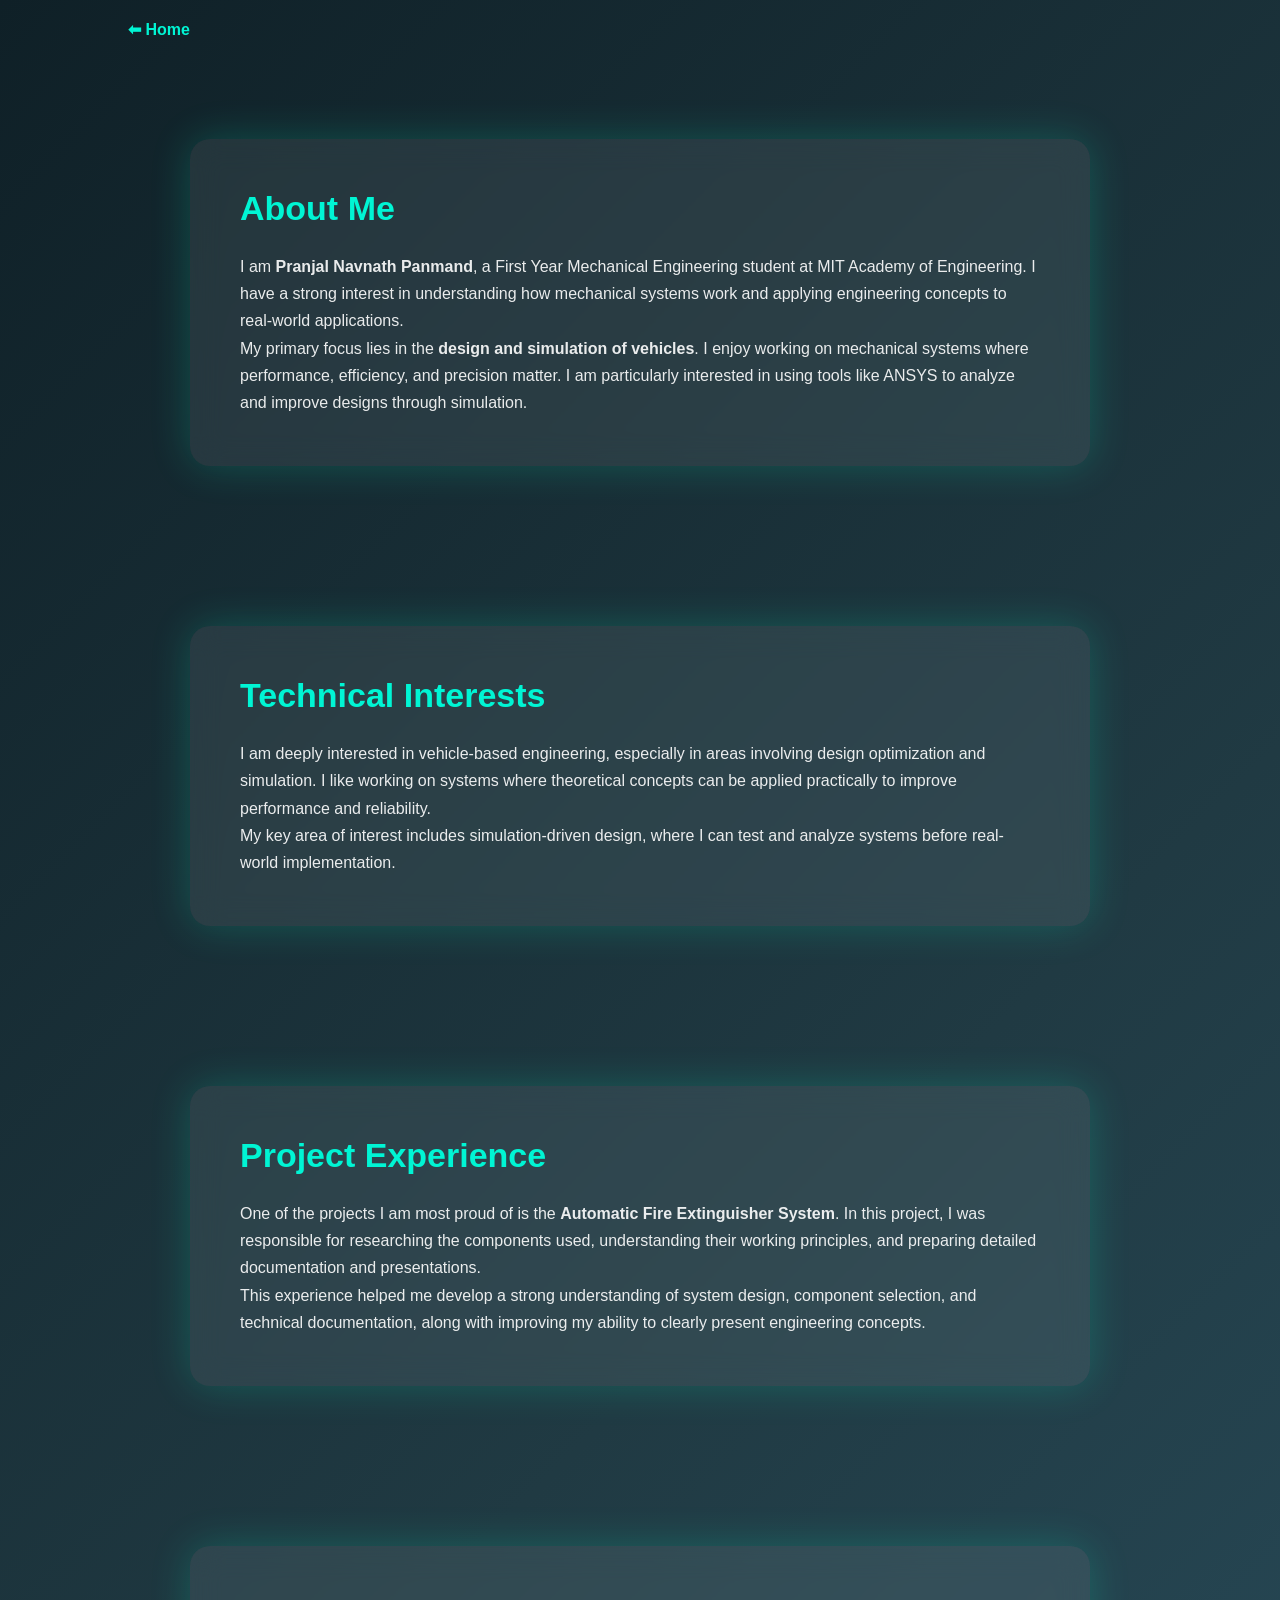
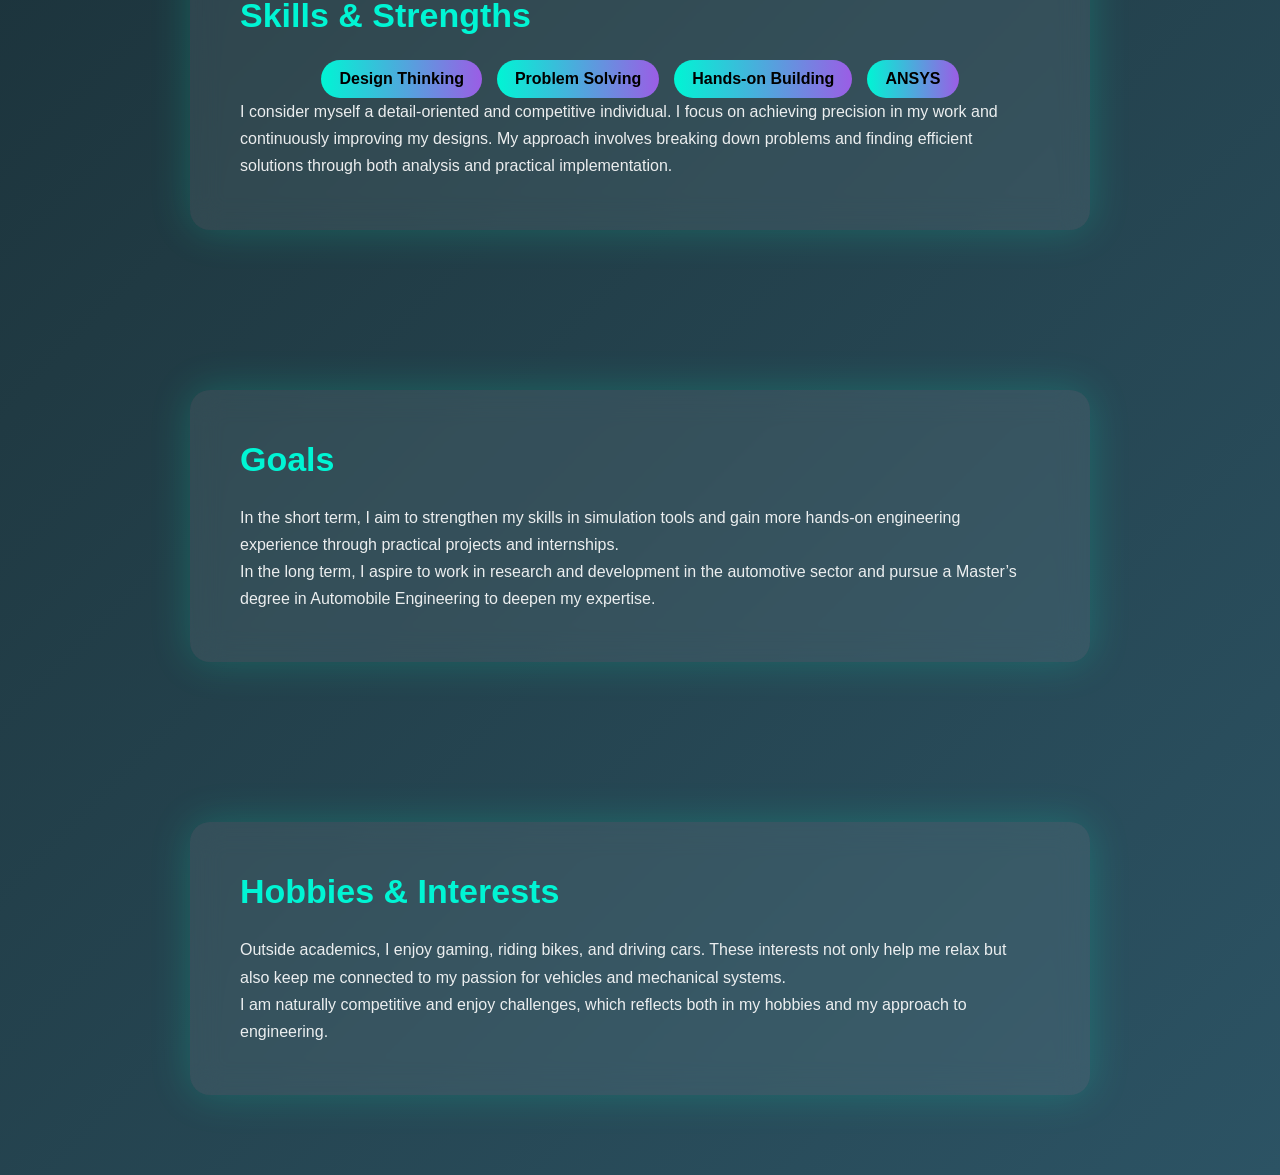
==== about.html @ 3fc24fed "Add files via upload" ====
<!DOCTYPE html>
<html>
<head>
<title>About</title>
<link rel="stylesheet" href="style.css">
</head>
<body>

<nav>
    <a href="index.html" class="back">⬅ Home</a>
</nav>

<section class="section">
<div class="glass">

<h2>About Me</h2>

<p>
I am <b>Pranjal Navnath Panmand</b>, a First Year Mechanical Engineering student at 
MIT Academy of Engineering. I have a strong interest in understanding how mechanical 
systems work and applying engineering concepts to real-world applications.
</p>

<p>
My primary focus lies in the <b>design and simulation of vehicles</b>. I enjoy working 
on mechanical systems where performance, efficiency, and precision matter. I am 
particularly interested in using tools like ANSYS to analyze and improve designs 
through simulation.
</p>

</div>
</section>

<!-- TECHNICAL INTERESTS -->
<section class="section">
<div class="glass">

<h2>Technical Interests</h2>

<p>
I am deeply interested in vehicle-based engineering, especially in areas involving 
design optimization and simulation. I like working on systems where theoretical 
concepts can be applied practically to improve performance and reliability.
</p>

<p>
My key area of interest includes simulation-driven design, where I can test and 
analyze systems before real-world implementation.
</p>

</div>
</section>

<!-- PROJECT EXPERIENCE -->
<section class="section">
<div class="glass">

<h2>Project Experience</h2>

<p>
One of the projects I am most proud of is the <b>Automatic Fire Extinguisher System</b>. 
In this project, I was responsible for researching the components used, understanding 
their working principles, and preparing detailed documentation and presentations.
</p>

<p>
This experience helped me develop a strong understanding of system design, component 
selection, and technical documentation, along with improving my ability to clearly 
present engineering concepts.
</p>

</div>
</section>

<!-- SKILLS & STRENGTHS -->
<section class="section">
<div class="glass">

<h2>Skills & Strengths</h2>

<div class="skills">
<span>Design Thinking</span>
<span>Problem Solving</span>
<span>Hands-on Building</span>
<span>ANSYS</span>
</div>

<p>
I consider myself a detail-oriented and competitive individual. I focus on achieving 
precision in my work and continuously improving my designs. My approach involves 
breaking down problems and finding efficient solutions through both analysis and 
practical implementation.
</p>

</div>
</section>

<!-- GOALS -->
<section class="section">
<div class="glass">

<h2>Goals</h2>

<p>
In the short term, I aim to strengthen my skills in simulation tools and gain more 
hands-on engineering experience through practical projects and internships.
</p>

<p>
In the long term, I aspire to work in research and development in the automotive 
sector and pursue a Master’s degree in Automobile Engineering to deepen my expertise.
</p>

</div>
</section>

<!-- HOBBIES -->
<section class="section">
<div class="glass">

<h2>Hobbies & Interests</h2>

<p>
Outside academics, I enjoy gaming, riding bikes, and driving cars. These interests 
not only help me relax but also keep me connected to my passion for vehicles and 
mechanical systems.
</p>

<p>
I am naturally competitive and enjoy challenges, which reflects both in my hobbies 
and my approach to engineering.
</p>

</div>
</section>

</body>
</html>
---- style.css ----
.hero{
    margin-top: -40px;
}
/* ================= RESET ================= */ *{ margin:0; padding:0; box-sizing:border-box; font-family:'Poppins', sans-serif; } /* ================= BODY ================= */ body{ background: linear-gradient(135deg,#0f2027,#203a43,#2c5364); color:white; overflow-x:hidden; } /* ================= NAVBAR ================= */ nav{ padding:20px 10%; display:flex; justify-content:space-between; align-items:center; } .back{ color:#00f5d4; text-decoration:none; font-weight:bold; transition:0.3s; } .back:hover{ letter-spacing:1px; } /* ================= HERO ================= */ .hero{ height:100vh; display:flex; justify-content:center; align-items:center; text-align:center; } /* ================= GLASS ================= */ .glass{ background: rgba(255,255,255,0.08); padding:50px; border-radius:20px; backdrop-filter: blur(15px); box-shadow:0 0 40px rgba(0,255,200,0.2); max-width:900px; margin:auto; animation: fadeIn 1.5s ease; } /* ================= TEXT ================= */ h1{ font-size:55px; margin-bottom:15px; background: linear-gradient(90deg,#00f5d4,#9b5de5); -webkit-background-clip: text; -webkit-text-fill-color: transparent; } h2{ font-size:34px; margin-bottom:25px; color:#00f5d4; } h3{ margin-bottom:10px; color:#00f5d4; } p{ line-height:1.7; opacity:0.9; } /* ================= BUTTON ================= */ .btn{ display:inline-block; margin:10px; padding:12px 28px; background: linear-gradient(90deg,#00f5d4,#9b5de5); color:black; border-radius:30px; text-decoration:none; font-weight:bold; transition:0.3s; } .btn:hover{ transform:scale(1.1); box-shadow:0 0 15px #00f5d4; } /* ================= SECTION ================= */ .section{ padding:80px 10%; } /* ================= CARDS ================= */ .card-container{ display:flex; flex-wrap:wrap; gap:25px; margin-top:30px; } .card{ flex:1 1 280px; padding:25px; border-radius:15px; background: rgba(255,255,255,0.1); backdrop-filter: blur(10px); border:1px solid rgba(255,255,255,0.2); transition:0.4s; } .card:hover{ transform:translateY(-12px) scale(1.05); box-shadow:0 0 25px rgba(0,255,200,0.4); } /* ================= SKILLS ================= */ .skills{ display:flex; flex-wrap:wrap; justify-content:center; gap:15px; } .skills span{ background: linear-gradient(90deg,#00f5d4,#9b5de5); color:black; padding:10px 18px; border-radius:25px; font-weight:bold; transition:0.3s; } .skills span:hover{ transform:scale(1.15); } /* ================= PROJECT IMAGE ================= */ .project-img{ width:100%; height:180px; object-fit:cover; border-radius:10px; margin-bottom:15px; } /* ================= ANIMATION ================= */ @keyframes fadeIn{ from{opacity:0; transform:translateY(20px);} to{opacity:1; transform:translateY(0);} } /* ================= RESPONSIVE ================= */ @media(max-width:768px){ .hero{ height:auto; padding:50px 0; } h1{ font-size:35px; } .glass{ padding:30px; } .card-container{ flex-direction:column; } } /* ===== NAVBAR UPGRADE ===== */ .navbar{ display:flex; justify-content:space-between; align-items:center; padding:20px 10%; } .logo{ color:#00f5d4; font-size:22px; } .nav-links{ list-style:none; display:flex; gap:25px; } .nav-links a{ text-decoration:none; color:white; font-weight:500; position:relative; transition:0.3s; } /* underline animation */ .nav-links a::after{ content:''; position:absolute; width:0%; height:2px; background:#00f5d4; left:0; bottom:-5px; transition:0.3s; } .nav-links a:hover::after{ width:100%; } .nav-links a:hover{ color:#00f5d4; }
/* ===== NAVBAR STICKY + BLUR ===== */
.navbar{
    position:sticky;
    top:0;
    backdrop-filter: blur(10px);
    background: rgba(0,0,0,0.3);
    z-index:100;
}

/* ===== HERO IMAGE HOVER ===== */
.hero img{
    transition:0.3s;
}

.hero img:hover{
    transform:scale(1.1);
    box-shadow:0 0 20px #00f5d4;
}
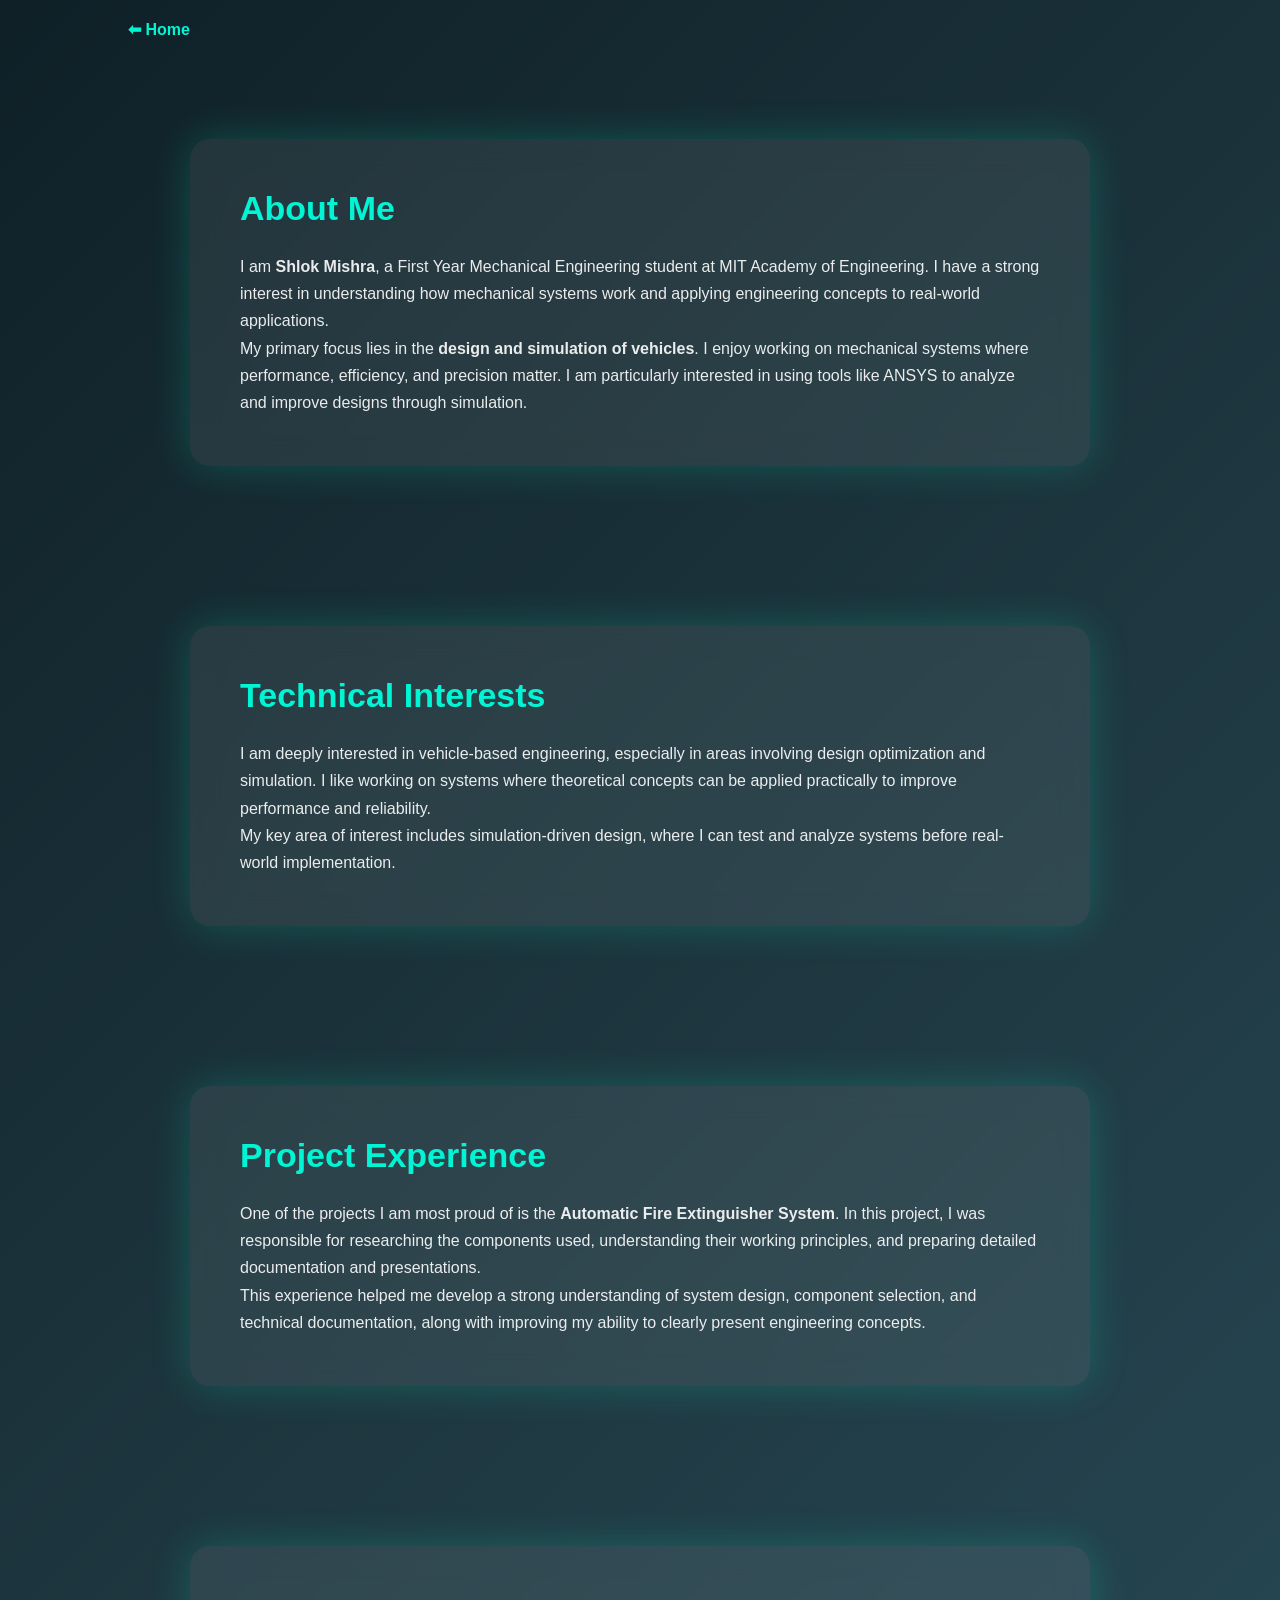
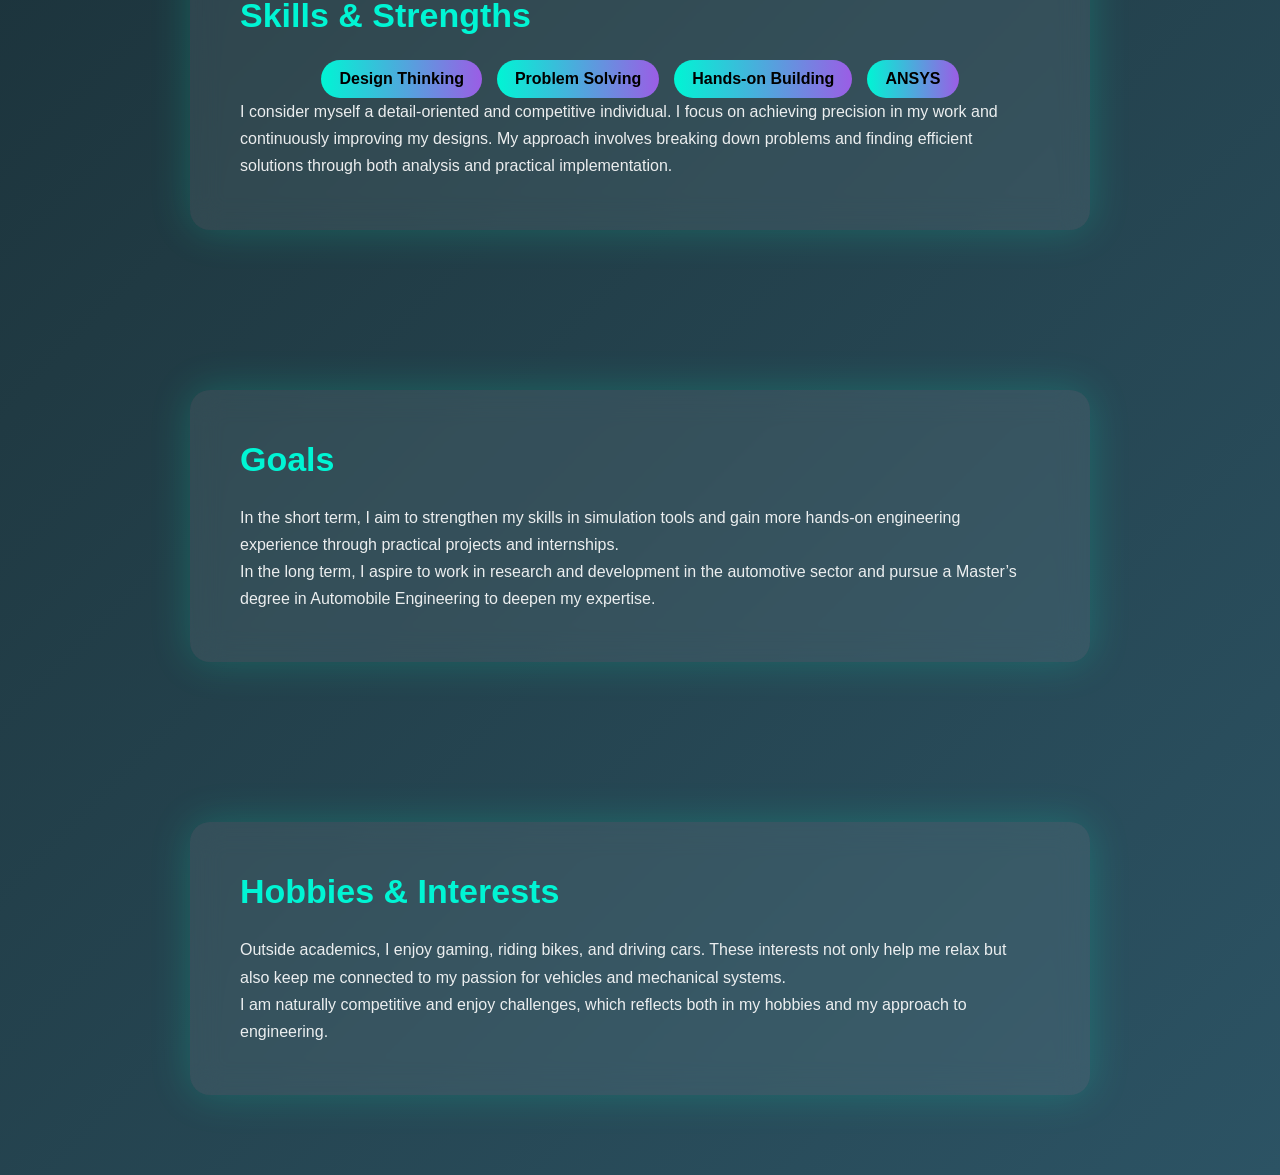
==== commit 892acae7: "Revise About page content for Shlok Mishra Updated personal information and interests in the About p" ====
--- a/about.html
+++ b/about.html
@@ -16,7 +16,7 @@
 <h2>About Me</h2>
 
 <p>
-I am <b>Pranjal Navnath Panmand</b>, a First Year Mechanical Engineering student at 
+I am <b>Shlok Mishra</b>, a First Year Mechanical Engineering student at 
 MIT Academy of Engineering. I have a strong interest in understanding how mechanical 
 systems work and applying engineering concepts to real-world applications.
 </p>
@@ -135,4 +135,4 @@
 </section>
 
 </body>
-</html>+</html>
